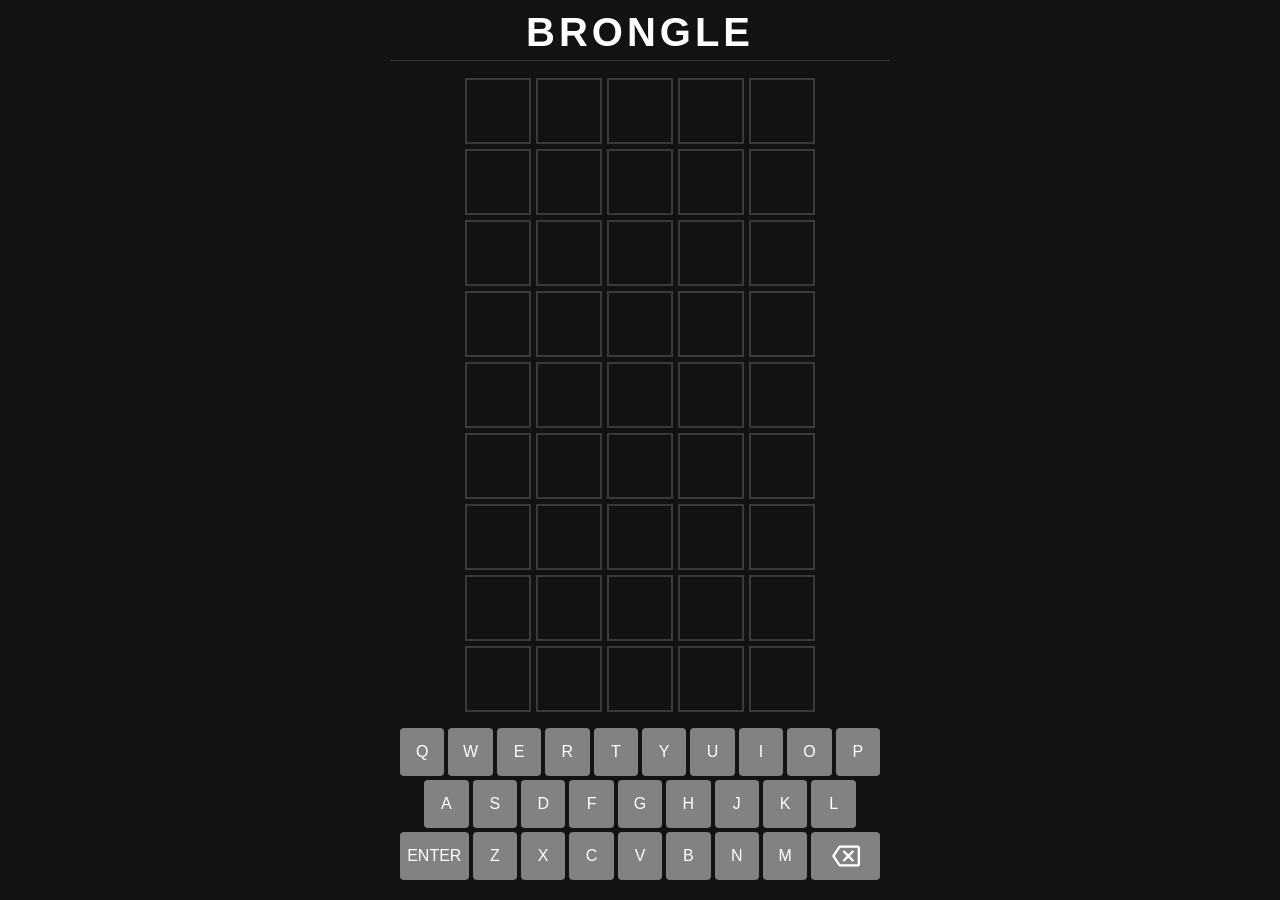
==== index.html @ 82f9ba13 "BIG" ====
<!DOCTYPE html>
<html lang="en">
<head>
  <meta name="viewport" content="width=device-width, initial-scale=1.0, maximum-scale=1.0, user-scalable=no">
  <meta charset="UTF-8">

  <title>BRONGLE-the australian classic</title>
  <meta name="description" content="BRONGLE. The daily game created by aveypeach and the beautiful. hot. unfathomably attractive people at the brongle project. Try to solve today's puzzle!">
  <link rel="canonical" href="https://aveypeach.github.io/brongle.au/">
  <link rel="icon" type="image/png" href="favicon.png">

  <link rel="stylesheet" href="styles.css">
  <script src="words.js" defer></script>
  <script src="script.js" defer></script>
</head>
<body>
  <div class="alert-container" data-alert-container></div>
  
  <h1 class="title">BRONGLE</h1>

  <div class="game-board-container">
    
    <div class="vertical-logo">
      <span>B</span><span>R</span><span>O</span><span>N</span><span>G</span><span>L</span><span class="dot-after">E</span><span>A</span><span>U</span>
    </div>

    <div data-guess-grid class="guess-grid">
      <div class="tile"></div><div class="tile"></div><div class="tile"></div><div class="tile"></div><div class="tile"></div>
      <div class="tile"></div><div class="tile"></div><div class="tile"></div><div class="tile"></div><div class="tile"></div>
      <div class="tile"></div><div class="tile"></div><div class="tile"></div><div class="tile"></div><div class="tile"></div>
      <div class="tile"></div><div class="tile"></div><div class="tile"></div><div class="tile"></div><div class="tile"></div>
      <div class="tile"></div><div class="tile"></div><div class="tile"></div><div class="tile"></div><div class="tile"></div>
      <div class="tile"></div><div class="tile"></div><div class="tile"></div><div class="tile"></div><div class="tile"></div>
      <div class="tile"></div><div class="tile"></div><div class="tile"></div><div class="tile"></div><div class="tile"></div>
      <div class="tile"></div><div class="tile"></div><div class="tile"></div><div class="tile"></div><div class="tile"></div>
      <div class="tile"></div><div class="tile"></div><div class="tile"></div><div class="tile"></div><div class="tile"></div>
    </div>

    <div class="vertical-logo">
      <span>B</span><span>R</span><span>O</span><span>N</span><span>G</span><span>L</span><span class="dot-after">E</span><span>A</span><span>U</span>
    </div>

  </div>
  <div data-keyboard class="keyboard">
    <button class="key" data-key="Q">Q</button>
    <button class="key" data-key="W">W</button>
    <button class="key" data-key="E">E</button>
    <button class="key" data-key="R">R</button>
    <button class="key" data-key="T">T</button>
    <button class="key" data-key="Y">Y</button>
    <button class="key" data-key="U">U</button>
    <button class="key" data-key="I">I</button>
    <button class="key" data-key="O">O</button>
    <button class="key" data-key="P">P</button>
    <div class="space"></div>
    <button class="key" data-key="A">A</button>
    <button class="key" data-key="S">S</button>
    <button class="key" data-key="D">D</button>
    <button class="key" data-key="F">F</button>
    <button class="key" data-key="G">G</button>
    <button class="key" data-key="H">H</button>
    <button class="key" data-key="J">J</button>
    <button class="key" data-key="K">K</button>
    <button class="key" data-key="L">L</button>
    <div class="space"></div>
    <button data-enter class="key large">Enter</button>
    <button class="key" data-key="Z">Z</button>
    <button class="key" data-key="X">X</button>
    <button class="key" data-key="C">C</button>
    <button class="key" data-key="V">V</button>
    <button class="key" data-key="B">B</button>
    <button class="key" data-key="N">N</button>
    <button class="key" data-key="M">M</button>
    <button data-delete class="key large">
      <svg xmlns="http://www.w3.org/2000/svg" height="24" viewBox="0 0 24 24" width="24">
        <path fill="white" d="M22 3H7c-.69 0-1.23.35-1.59.88L0 12l5.41 8.11c.36.53.9.89 1.59.89h15c1.1 0 2-.9 2-2V5c0-1.1-.9-2-2-2zm0 16H7.07L2.4 12l4.66-7H22v14zm-11.59-2L14 13.41 17.59 17 19 15.59 15.41 12 19 8.41 17.59 7 14 10.59 10.41 7 9 8.41 12.59 12 9 15.59z"></path>
      </svg>
    </button>
  </div>

<div id="question-modal" class="modal-overlay hidden">
    <div class="modal-content">
      <p id="modal-text"></p>
      <div id="choice-button-container" class="modal-buttons"></div>
    </div>
  </div>

  <div id="secret-row" class="hidden">
    <div class="tile"></div>
    <div class="tile"></div>
    <div class="tile"></div>
    <div class="tile"></div>
    <div class="tile"></div>
  </div>

</body>
</html>
---- styles.css ----
*, *::after, *::before {
  box-sizing: border-box;
  font-family: Arial;
}

body {
  background-color: #121213;
  display: flex;
  flex-direction: column;
  align-items: center; /* centers everything horizontally */
  justify-content: space-between; /* pushes grid up and keyboard down */
  height: 100vh;
  margin: 0;
  padding: 10px 0; /* pads top/bottom */
  overflow: hidden;
  box-sizing: border-box;
}

.keyboard {
  display: grid;
  grid-template-columns: repeat(20, 1fr);
  grid-auto-rows: 3em;
  gap: .25em;
  padding: 10px;
  user-select: none;

  width: 100%;
  max-width: 500px; /* keeps keyboard from stretching too wide */
  margin: 0 auto;   /* center it */
}

/* hide vertical logos on computer screens (might add them on purpose l8r, would need some testing though) */
/* (might add them on purpose l8r, would need some testing though) */
.vertical-logo {
  display: none; 
}

/* keep container centered so grid doesn't break */
.game-board-container {
  display: flex;
  justify-content: center;
  width: 100%;
}

.key {
  font-size: inherit;
  grid-column: span 2;
  border: none;
  padding: 0;
  display: flex;
  justify-content: center;
  align-items: center;
  background-color: hsl(
    var(--hue, 200),
    var(--saturation, 1%),
    calc(var(--lightness-offset, 0%) + var(--lightness, 51%))
  );
  color: white;
  fill: white;
  text-transform: uppercase;
  border-radius: .25em;
  cursor: pointer;
  user-select: none;
}

.key.large {
  grid-column: span 3;
}

.key > svg {
  width: 1.75em;
  height: 1.75em;
}

.key:hover, .key:focus {
  --lightness-offset: 10%;
}

.key.wrong {
  --lightness: 23%;
}

.key.wrong-location {
  --hue: 49;
  --saturation: 51%;
  --lightness: 47%;
}

.key.correct {
  --hue: 115;
  --saturation: 29%;
  --lightness: 43%;
}

.title {
  color: white;
  font-family: 'Clear Sans', 'Helvetica Neue', Arial, sans-serif;
  font-size: 2.5rem;
  font-weight: 700;
  letter-spacing: 0.1em;
  text-align: center;
  border-bottom: 1px solid #3a3a3c; /* adds line under title */
  width: 100%;
  max-width: 500px;
  margin: 0 auto 10px auto; /* "10px" controls the gap below the title */
  padding-bottom: 5px;
}

.guess-grid {
  display: grid;
  grid-template-columns: repeat(5, 1fr);
  grid-template-rows: repeat(9, 1fr);
  gap: 5px;
  
  width: 90%;
  max-width: 350px; 
  
  
  /* fixed height lets grid take as much space as the tiles need */
  height: auto; 
  margin: 0 auto; 
}

/* TODO: fix secret row on mobile*/
#secret-row {
  display: flex;
  gap: 5px;
  position: absolute;
  
  /* center it vertically */
  top: 50%;
  transform: translateY(-50%);
  
  /* push right of center */
  /* 50% is the middle, 190px pushes it just past the main grid */
  left: calc(50% + 190px); 
  
  z-index: 100;
}

#secret-row.hidden {
  display: none;
}

/* tiles should look like grid tiles */
#secret-row .tile {
  width: 4em; /* match with tile width */
  aspect-ratio: 1/1;
  border: 2px solid #3a3a3c;
}



.tile {
  font-size: 1.5em;
  color: white;
  border: .05em solid hsl(240, 2%, 23%);
  text-transform: uppercase;
  font-weight: bold;
  display: flex;
  justify-content: center;
  align-items: center;
  user-select: none;
  transition: transform 250ms linear;

  aspect-ratio: 1 / 1; 
  width: 100%; 

  border: 2px solid #3a3a3c;
  background-color: transparent; /* ensure that it's not accidentally black on black */
}


.tile[data-state="active"] {
  border-color: hsl(200, 1%, 34%);
}

.tile[data-state="wrong"] {
  border: none;
  background-color: hsl(240, 2%, 23%);
}

.tile[data-state="wrong-location"] {
  border: none;
  background-color: hsl(49, 51%, 47%);
}

.tile[data-state="correct"] {
  border: none;
  background-color: hsl(115, 29%, 43%);
}

.tile.shake {
  animation: shake 250ms ease-in-out;
}

.tile.dance {
  animation: dance 500ms ease-in-out;
}

.tile.flip {
  transform: rotateX(90deg);
}

@keyframes shake {
  10% {
    transform: translateX(-5%);
  }

  30% {
    transform: translateX(5%);
  }

  50% {
    transform: translateX(-7.5%);
  }

  70% {
    transform: translateX(7.5%);
  }

  90% {
    transform: translateX(-5%);
  }

  100% {
    transform: translateX(0);
  }
}

@keyframes dance {
  20% {
    transform: translateY(-50%);
  }  

  40% {
    transform: translateY(5%);
  }  

  60% {
    transform: translateY(-25%);
  }  

  80% {
    transform: translateY(2.5%);
  }  

  90% {
    transform: translateY(-5%);
  }  

  100% {
    transform: translateY(0);
  }
}

@keyframes elephant-shuffle {
  0%, 100% {
    transform: scaleX(1); /* normal facing */
  }
  50% {
    transform: scaleX(-1); /* mirrored facing */
  }
}

.tile.elephant-dance {
  display: inline-block;
  animation: elephant-shuffle 0.6s infinite ease-in-out;
}

@keyframes cutout-fall {
  0% {
    transform: perspective(500px) rotateX(0deg);
    opacity: 1;
  }
  100% {
    transform: perspective(500px) rotateX(80deg) translateY(-20px);
    opacity: 0.4;
  }
}

.tile.falling-cutout {
  animation: cutout-fall 1.7s ease-in forwards;
  transform-origin: bottom; 
}

.alert-container {
  position: fixed;
  top: 10vh;
  left: 50vw;
  transform: translateX(-50%);
  z-index: 1;
  display: flex;
  flex-direction: column;
  align-items: center;
}

.alert {
  pointer-events: none;
  background-color: hsl(204, 7%, 85%);
  padding: .75em;
  border-radius: .25em;
  opacity: 1;
  transition: opacity 500ms ease-in-out;
  margin-bottom: .5em;
}

.alert:last-child {
  margin-bottom: 0;
}

.alert.hide {
  opacity: 0;
}

/* background overlay that covers entire screen */
.modal-overlay {
  position: fixed; /* stays in place even if you scroll */
  top: 0;
  left: 0;
  width: 100%;
  height: 100%;
  background-color: rgba(0, 0, 0, 0.7); /* dark semi transparent tint */
  display: flex;
  justify-content: center;
  align-items: center;
  z-index: 1000; /* high number to stay above the keyboard/grid */
}

/* hide modal when u don't want it */
.modal-overlay.hidden {
  display: none;
}

.modal-content {
  background-color: #121213;
  border: 1px solid #3a3a3c;
  padding: 30px;
  border-radius: 12px; 
  text-align: center;
  box-shadow: 0 4px 30px rgba(0, 0, 0, 0.8);
  
  /* width adjusted for mobile */
  width: 85%; 
  max-width: 350px; 
}

#modal-text {
  color: #ffffff;
  font-family: Arial, sans-serif;
  font-size: 1.2rem;
  margin-bottom: 20px;
  white-space: pre-line;
  text-align: center;
  line-height: 1.5;
}

/* make modal buttons look like Wordle keys */
.modal-buttons {
  display: flex;
  flex-direction: row;  /* Forces them to stay side-by-side */
  justify-content: center;
  gap: 20px;            /* Increased space between buttons */
  width: 100%;          /* Ensures they use the full width of the modal */
  margin-top: 15px;     /* Space between the question text and buttons */
}

.modal-buttons button {
  border: none;
  border-radius: 4px;
  min-width: 80px;
  height: 50px;
  font-size: 1rem;
  transition: opacity 0.2s;

  text-transform: none;
}

/* make keys feel responsive (for mobile specifically?)*/
.modal-buttons button:active {
  opacity: 0.7; 
}

#copy-button {
  background-color: #538d4e; /* wordle Green */
  color: white;
  border: none;
  padding: 15px 30px;
  border-radius: 4px;
  font-size: 1rem;
  letter-spacing: 1px;
  transition: transform 0.1s;
  width: 100%;
  margin-top: 10px;
}

/* make copy button feel a lil responsive*/
#copy-button:active {
  transform: scale(0.95); 
}


.tile[data-state="white"] {
  background-color: white;
  border-color: white;
  color: white;
}

.tile[data-state="purple"] {
  background-color: #a020f0; 
  border-color: #a020f0;
  color: #a020f0; /* hides text if any */
}

.tile[data-state="red"] {
  background-color: #f02020; 
  border-color: #f02020;
  color: #f02020; /* hides text if any */
}

.tile[data-state="green"] {
  background-color: #62f020; 
  border-color: #62f020;
  color: #62f020; /* hides text if any */
}

.tile[data-state="yellow"] {
  background-color: #f0e220; 
  border-color: #f0e220;
  color: #f0e220; /* hides text if any */
}

.tile[data-state="blue"] {
  background-color: #20b5f0; 
  border-color: #20b5f0;
  color: #20b5f0; /* hides text if any */
}

/* no background color for emojis */
/* doubles as transparent/empty tile*/
.tile[data-state="emoji"] {
  background-color: transparent;
  border-color: #3a3a3c;
  font-size: 2rem; /* make emojis lorge */
}


@keyframes shake {
  0% { transform: translate(1px, 1px) rotate(0deg); }
  10% { transform: translate(-1px, -2px) rotate(-1deg); }
  30% { transform: translate(3px, 2px) rotate(0deg); }
  50% { transform: translate(-1px, 2px) rotate(1deg); }
  100% { transform: translate(1px, -2px) rotate(-1deg); }
}

.shake {
  animation: shake 0.5s;
  animation-iteration-count: infinite;
}

@keyframes violent-shake {
  0% { transform: translate(2px, 1px) rotate(0deg); }
  10% { transform: translate(-10px, -15px) rotate(-3deg); }
  20% { transform: translate(15px, 10px) rotate(3deg); }
  30% { transform: translate(-20px, -15px) rotate(-5deg); }
  40% { transform: translate(25px, 15px) rotate(5deg); }
  50% { transform: translate(-15px, -10px) rotate(-3deg); }
  60% { transform: translate(15px, 5px) rotate(2deg); }
  70% { transform: translate(-10px, -5px) rotate(-1deg); }
  80% { transform: translate(5px, 5px) rotate(1deg); }
  100% { transform: translate(0, 0) rotate(0deg); }
}

.nuke-shake {
  /* 0.1s duration looping infinitely makes it extremely aggressive */
  animation: violent-shake 0.1s infinite; 
}

@media (max-width: 600px) {
  body {
    display: block; 
    min-height: 100vh;
    padding-bottom: 250px; 
    background-color: #121213;
    margin: 0;
    overflow-x: hidden;
  }

.title {
    display: none !important;
  }

  /* moves Logo/Grid group to center */
.game-board-container {
    display: flex;
    flex-direction: row;
    justify-content: center; 
    align-items: center;     
    gap: 6.5vw;                
    width: 100%;            
    margin-top: 0.5vh;        
    box-sizing: border-box;
  }

  .vertical-logo {
    display: grid;
    grid-template-rows: repeat(9, 11vw); 
    gap: 1.5vw;
    padding-top: 1.5vw;        /* physically pushes the logo down */
    line-height: 11vw;
    width: 8vw;              /* forces both logos to be the exact same width */
    text-align: center;
    font-size: 1.1rem;
    font-weight: bold;
    color: #ffffff;
  }

  /* puts dot between letters */
  .dot-after {
    position: relative;
    display: inline-block;
  }

  .dot-after::after {
    content: "·";
    position: absolute;
    top: 100%; /* pushes push exactly below 'E' */
    left: 50%;
    transform: translate(-50%, -10%); /* centers dot horizontally */
    color: #e25219; 
    font-size: 3rem;
    line-height: 0;
  }

.guess-grid {
    display: grid;
    grid-template-columns: repeat(5, 11vw);
    grid-template-rows: repeat(9, 11vw);
    gap: 1.5vw;
    margin: 0; 
    
    flex-grow: 0 !important;  /* stops grid from stretching */
    width: auto !important;   /* tells grid to only be as wide as the 5 columns */
    padding: 0;               /* clears any hidden desktop padding */
  }

  .keyboard {
    position: fixed;
    bottom: 0;
    left: 0;
    width: 100%;
    background-color: #121213;
    padding: 10px 0 30px 0;
    z-index: 1000;
    display: flex;
    flex-direction: row;
    flex-wrap: wrap;
    justify-content: center;
    gap: 4px;
  }

.tile {
    width: 100%;
    height: 100%;
    margin: 0; 
    box-sizing: border-box; /* stops borders from making boxes wider */
  }

  .key {
    flex: 0 1 8.5vw;
    max-width: 8.5vw;
    height: 50px;
    min-width: 30px;
    display: flex;
    align-items: center;
    justify-content: center;
    background-color: #818384;
    border-radius: 4px;
    font-weight: bold;
    color: white;
    text-transform: uppercase;
    border: none;
  }

  .space { width: 100%; height: 0; flex-basis: 100%; }

  .key.large {
    flex: 0 1 13vw;
    max-width: 14vw;
    font-size: 0.7rem;
  }

  /* ensures the backspace SVG is visible and sized right */
  /*no i don't know what SVG is thanks 4 asking ^~^*/
  .key svg {
    pointer-events: none;
    width: 24px;
    height: 24px;
    display: block;
  }

  .modal-buttons {
    gap: 40px; 
  }
}
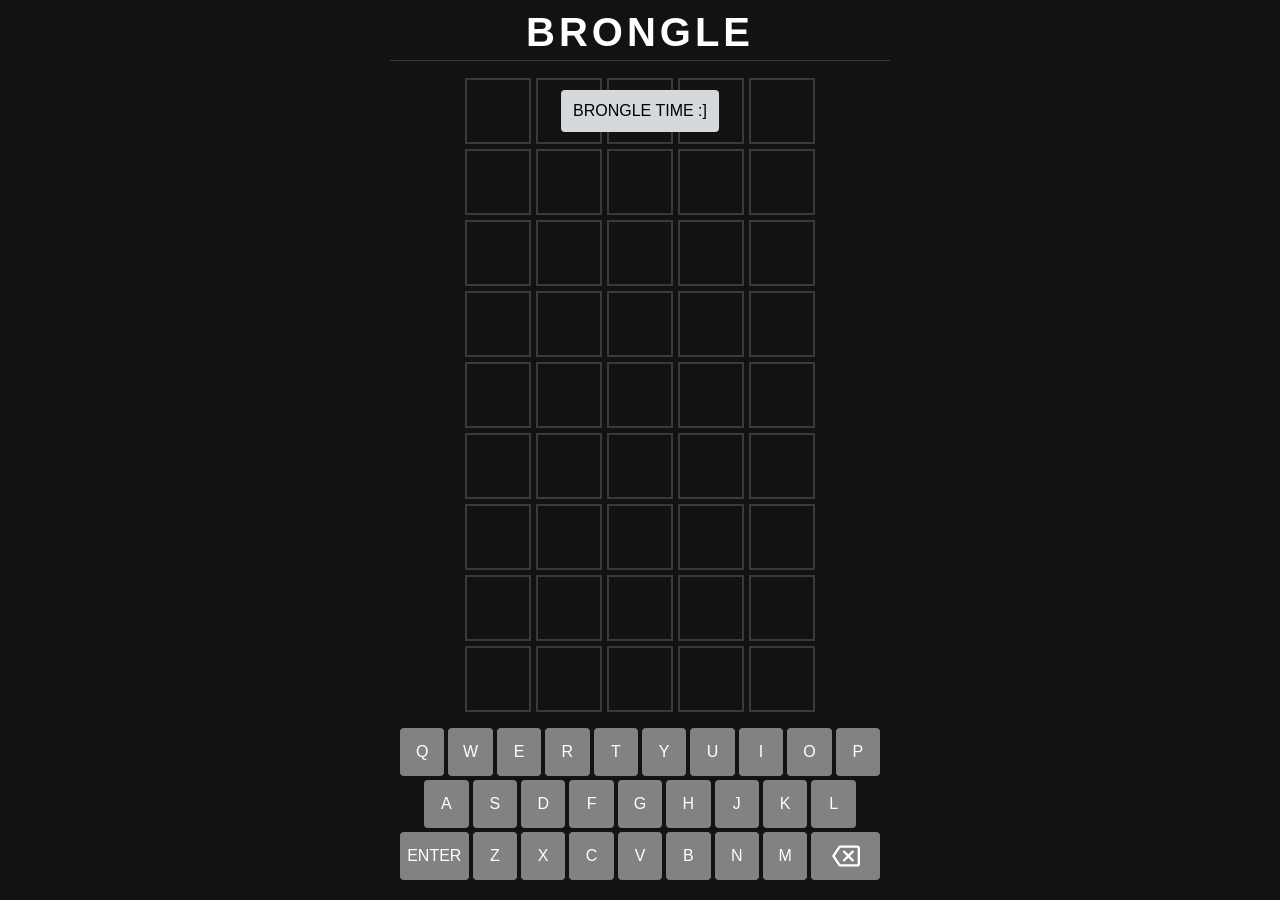
==== commit 6a202c90: "fixed favicon maybe" ====
--- a/index.html
+++ b/index.html
@@ -5,9 +5,9 @@
   <meta charset="UTF-8">
 
   <title>BRONGLE-the australian classic</title>
-  <meta name="description" content="BRONGLE. The daily game created by aveypeach and the beautiful. hot. unfathomably attractive people at the brongle project. Try to solve today's puzzle!">
+  <meta name="description" content="BRONGLE! The daily game created by aveypeach, nova and all the beautiful. hot. unfathomably attractive people at the brongle project. Try today's puzzle!">
   <link rel="canonical" href="https://aveypeach.github.io/brongle.au/">
-  <link rel="icon" type="image/png" href="favicon.png">
+  <link rel="icon" type="image/x-icon" href="favicon.ico?v=2">
 
   <link rel="stylesheet" href="styles.css">
   <script src="words.js" defer></script>
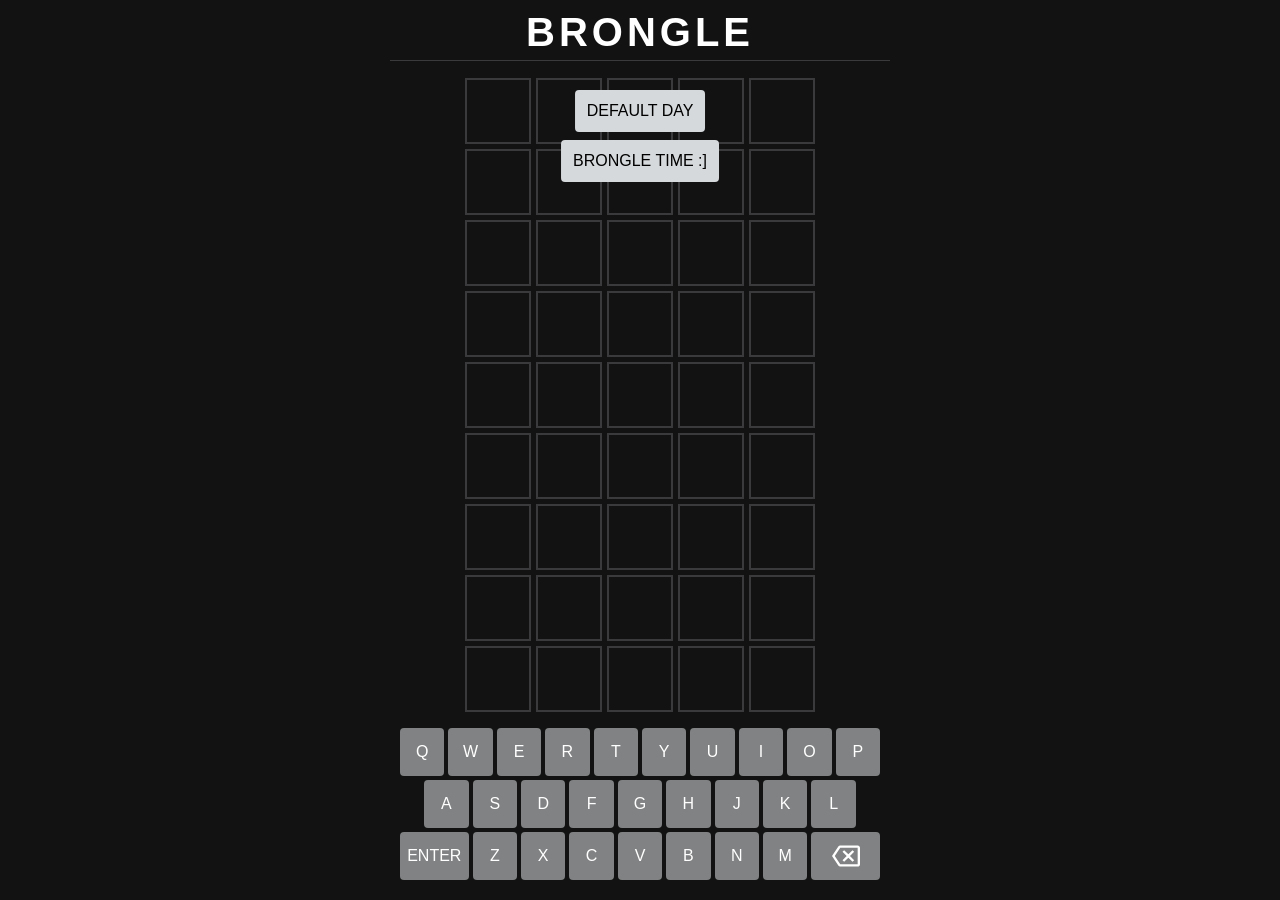
==== commit 6c0a7653: "survive night and first parts of datum" ====
--- a/index.html
+++ b/index.html
@@ -7,7 +7,7 @@
   <title>BRONGLE-the australian classic</title>
   <meta name="description" content="BRONGLE! The daily game created by aveypeach, nova and all the beautiful. hot. unfathomably attractive people at the brongle project. Try today's puzzle!">
   <link rel="canonical" href="https://aveypeach.github.io/brongle.au/">
-  <link rel="icon" type="image/x-icon" href="favicon.ico?v=2">
+  <link rel="icon" type="image/png" href="assets/pics/favicon.png">
 
   <link rel="stylesheet" href="styles.css">
   <script src="words.js" defer></script>
@@ -85,6 +85,13 @@
     </div>
   </div>
 
+  <div id="datum-archive-modal" class="modal-content hidden" >
+    <h2>Brongle Archive</h2>
+    <div class="archive-grid">
+      </div>
+    <button id="close-archive-btn">Return to Game</button>
+  </div>
+
   <div id="secret-row" class="hidden">
     <div class="tile"></div>
     <div class="tile"></div>
--- a/styles.css
+++ b/styles.css
@@ -3,8 +3,21 @@
   font-family: Arial;
 }
 
+:root {
+  /* 1. Define your "Tuning Knob" here */
+  --bg-angle: 0deg; 
+}
+
+.hidden {
+  display: none !important;
+}
+
 body {
-  background-color: #121213;
+  background-color: #121213; 
+
+  transition: background-image 0.5s ease;
+  /* 2. The hazy lighting overlay */
+
   display: flex;
   flex-direction: column;
   align-items: center; /* centers everything horizontally */
@@ -14,6 +27,35 @@
   padding: 10px 0; /* pads top/bottom */
   overflow: hidden;
   box-sizing: border-box;
+}
+
+/* 🛡️ The Rule: Only the matching attribute wins */
+body[data-active-bg="trans"] 
+{
+  background-image: 
+  linear-gradient(var(--bg-angle), 
+  rgba(91, 206, 250, 0.55) 0%,
+  rgba(245, 169, 184, 0.55) 23%, 
+  rgba(255, 255, 255, 0.50) 50%, 
+  rgba(245, 169, 184, 0.55) 77%, 
+  rgba(91, 206, 250, 0.55) 100%);
+}
+
+body[data-active-bg="nonbn"] {
+  background-image: 
+  linear-gradient(var(--bg-angle), 
+  rgba(252, 244, 52, 0.55) 0%, 
+  rgba(255, 255, 255, 0.55) 33%, 
+  rgba(156, 89, 209, 0.50) 67%, 
+  rgba(44, 44, 44, 0.55) 100%);
+}
+
+body[data-active-bg="puppy"] {
+  /* Replace 'your-image.png' with your actual filename */
+  background-image: url("assets/pics/polandPup.png");
+  background-size: cover;      /* Makes it fill the whole screen */
+  background-position: center; /* Keeps it centered */
+  background-repeat: no-repeat;
 }
 
 .keyboard {
@@ -360,8 +402,9 @@
   display: flex;
   flex-direction: row;  /* Forces them to stay side-by-side */
   justify-content: center;
-  gap: 20px;            /* Increased space between buttons */
+  gap: 10px;            /* Increased space between buttons */
   width: 100%;          /* Ensures they use the full width of the modal */
+  flex-wrap: wrap;      /* allows buttons to drop to a new row */
   margin-top: 15px;     /* Space between the question text and buttons */
 }
 
@@ -369,6 +412,8 @@
   border: none;
   border-radius: 4px;
   min-width: 80px;
+  flex: 1 1 80px;       
+  max-width: 100px;     /* keeps buttons from getting too wide*/
   height: 50px;
   font-size: 1rem;
   transition: opacity 0.2s;
@@ -379,6 +424,15 @@
 /* make keys feel responsive (for mobile specifically?)*/
 .modal-buttons button:active {
   opacity: 0.7; 
+}
+
+/*targets keys that are BOTH wrong and disabled*/
+button.key.wrong-guess:disabled {
+  background-color: #ef4444; 
+  color: #ffffff;
+  opacity: 0.5; 
+  cursor: not-allowed; /* gives player the 🚫 mouse cursor */
+  transform: none; /* stops it from pressing down if there are active states */
 }
 
 #copy-button {
@@ -477,7 +531,14 @@
 }
 
 @media (max-width: 600px) {
-  body {
+  :root 
+  {
+    /*so secret pride flags n such display propurrly*/
+    --bg-angle: 270deg
+  }
+
+  body
+ {
     display: block; 
     min-height: 100vh;
     padding-bottom: 250px; 
@@ -549,7 +610,7 @@
     bottom: 0;
     left: 0;
     width: 100%;
-    background-color: #121213;
+    /*background-color: #121213;*/
     padding: 10px 0 30px 0;
     z-index: 1000;
     display: flex;
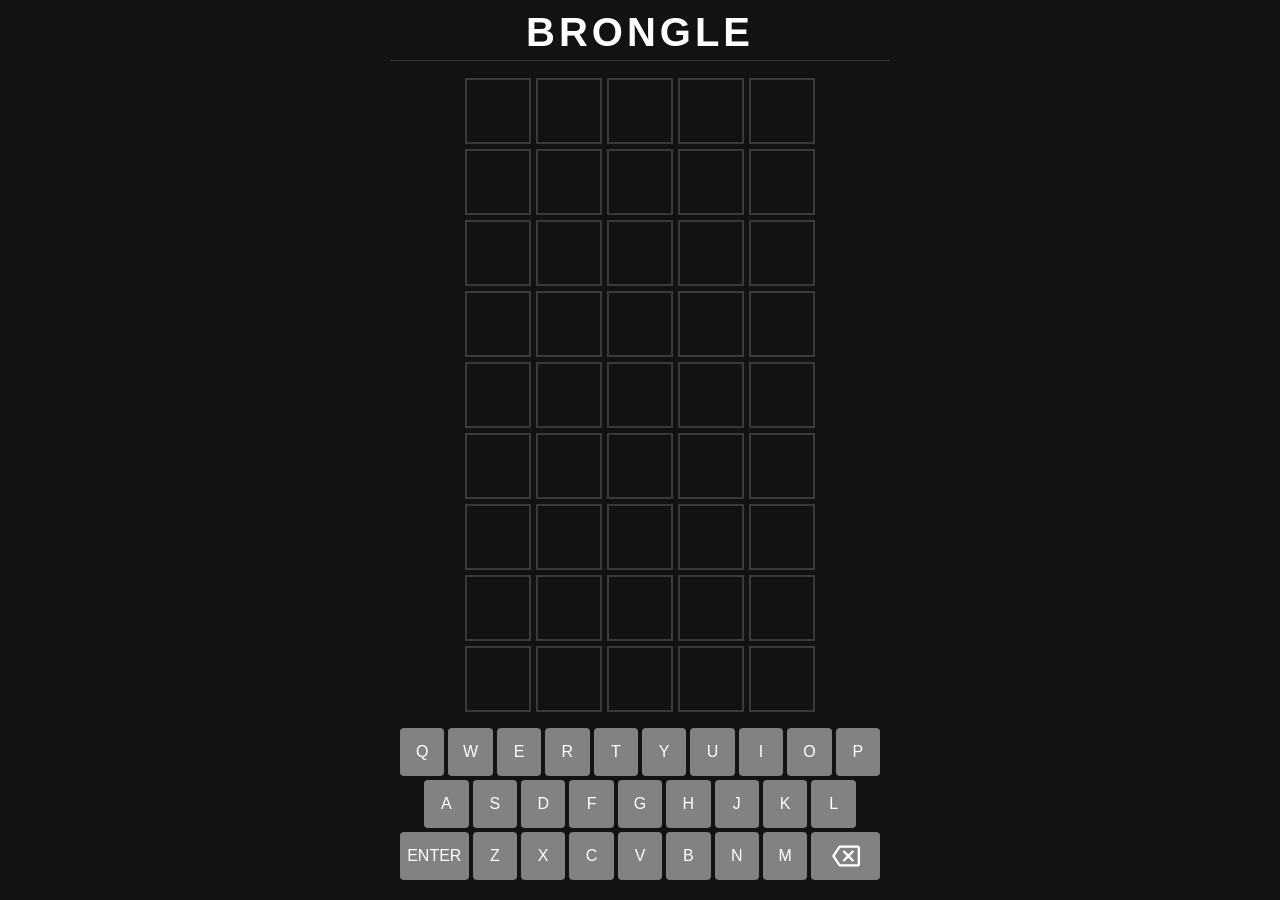
==== commit e3a3700c: "beach brongle" ====
--- a/index.html
+++ b/index.html
@@ -10,6 +10,8 @@
   <link rel="icon" type="image/png" href="assets/pics/favicon.png">
 
   <link rel="stylesheet" href="styles.css">
+  
+  <script src="stories.js"></script>
   <script src="words.js" defer></script>
   <script src="script.js" defer></script>
 </head>
@@ -85,13 +87,15 @@
     </div>
   </div>
 
-  <div id="datum-archive-modal" class="modal-content hidden" >
-    <h2>Brongle Archive</h2>
-    <div class="archive-grid">
-      </div>
-    <button id="close-archive-btn">Return to Game</button>
-  </div>
+<div id="datum-modal" class="modal-overlay hidden">
+    <div id="datum-modal" class="modal-content">
+        <h2>Brongle Archive</h2>
+        <div class="archive-grid">
+            </div>
+        <button id="close-archive-btn">Return to Game</button>
+    </div>
 
+</div>
   <div id="secret-row" class="hidden">
     <div class="tile"></div>
     <div class="tile"></div>
--- a/styles.css
+++ b/styles.css
@@ -421,10 +421,16 @@
   text-transform: none;
 }
 
+#datum-modal
+{
+  border: 2px solid #f54cbd;
+}
+
 /* make keys feel responsive (for mobile specifically?)*/
 .modal-buttons button:active {
   opacity: 0.7; 
 }
+
 
 /*targets keys that are BOTH wrong and disabled*/
 button.key.wrong-guess:disabled {
